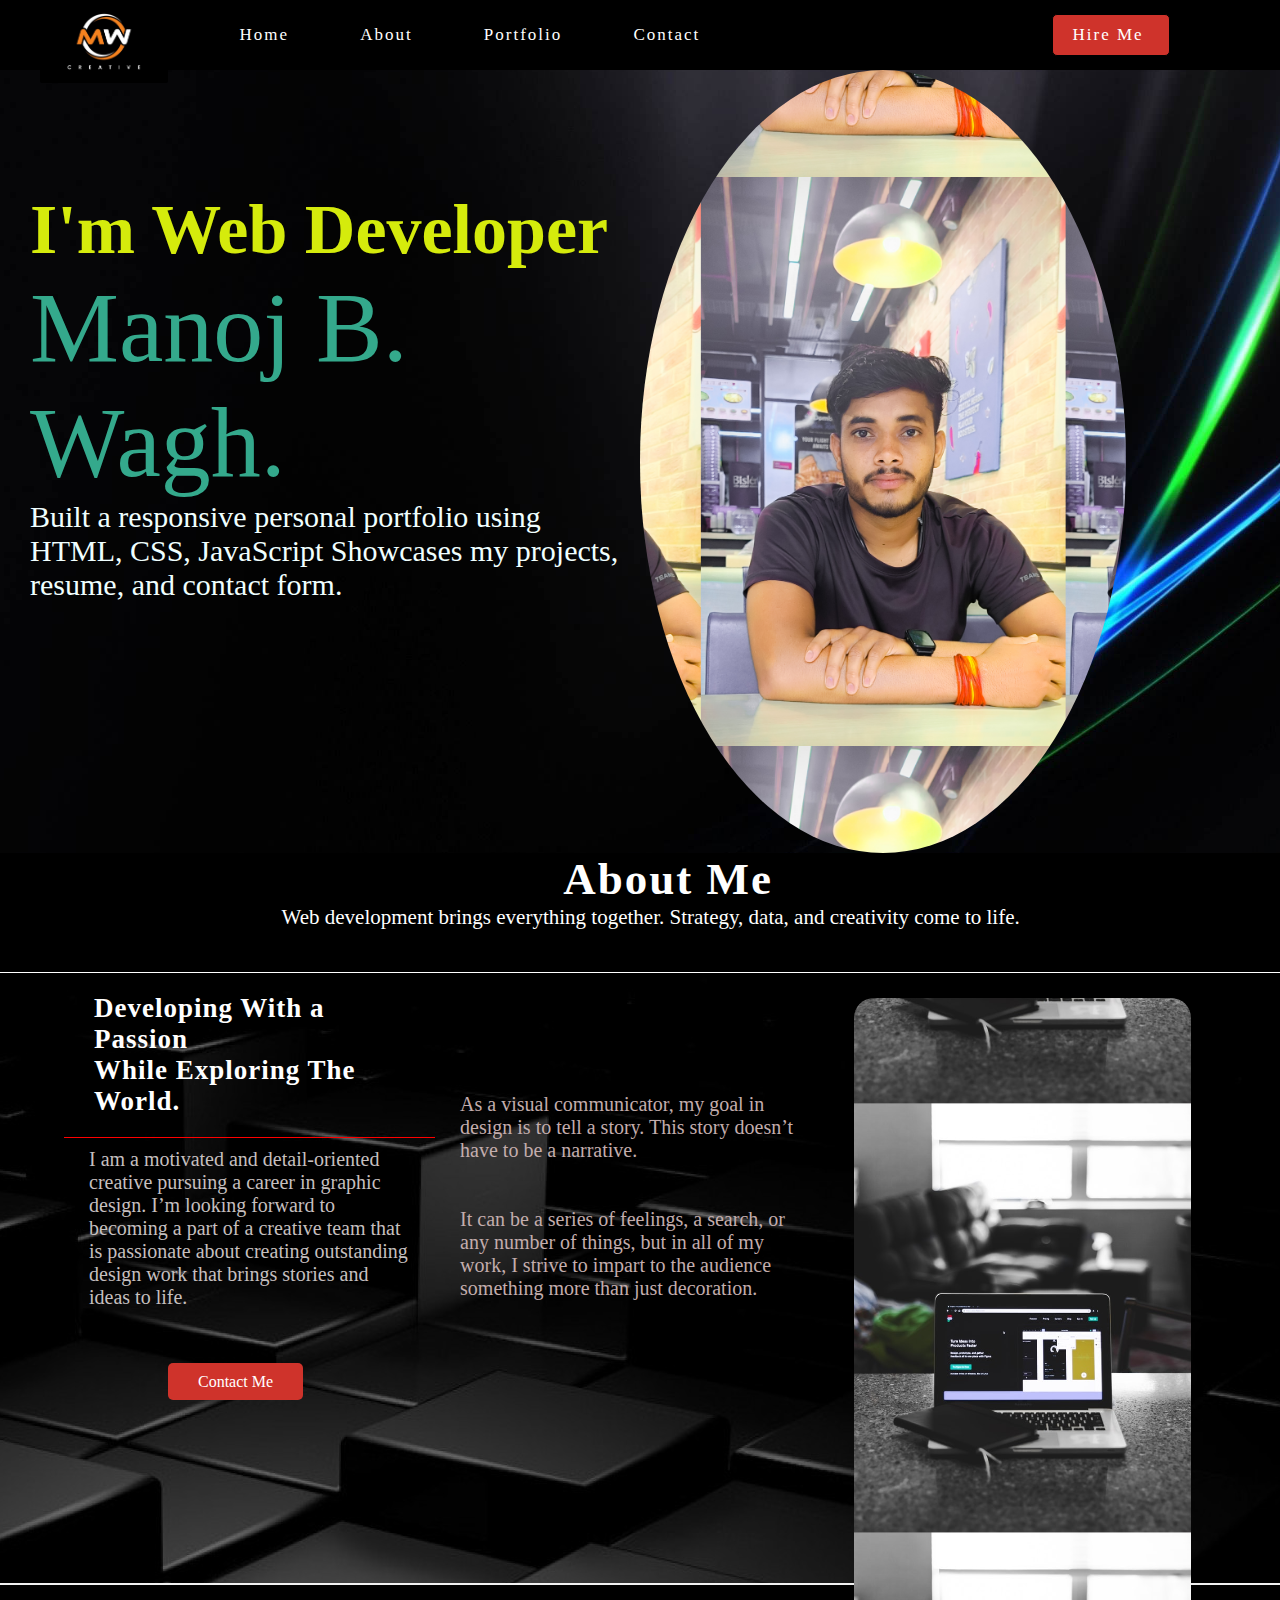
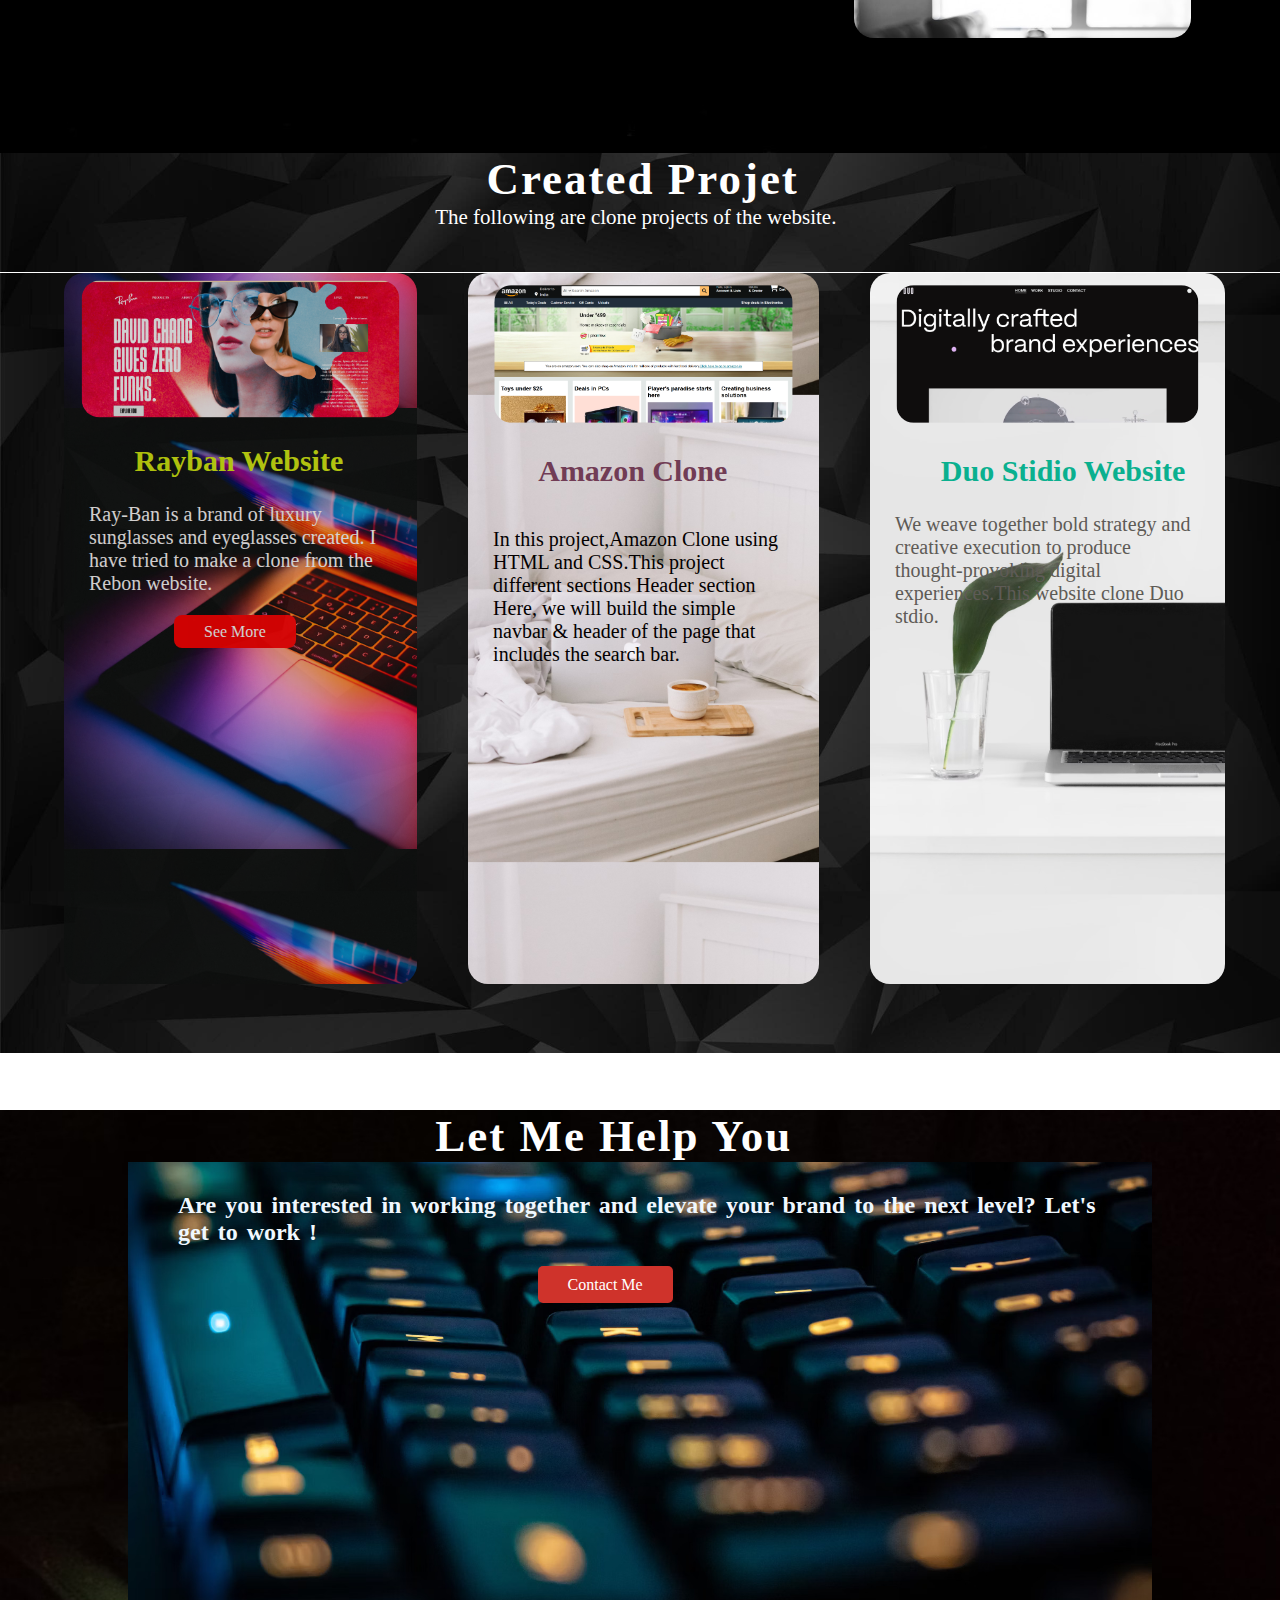
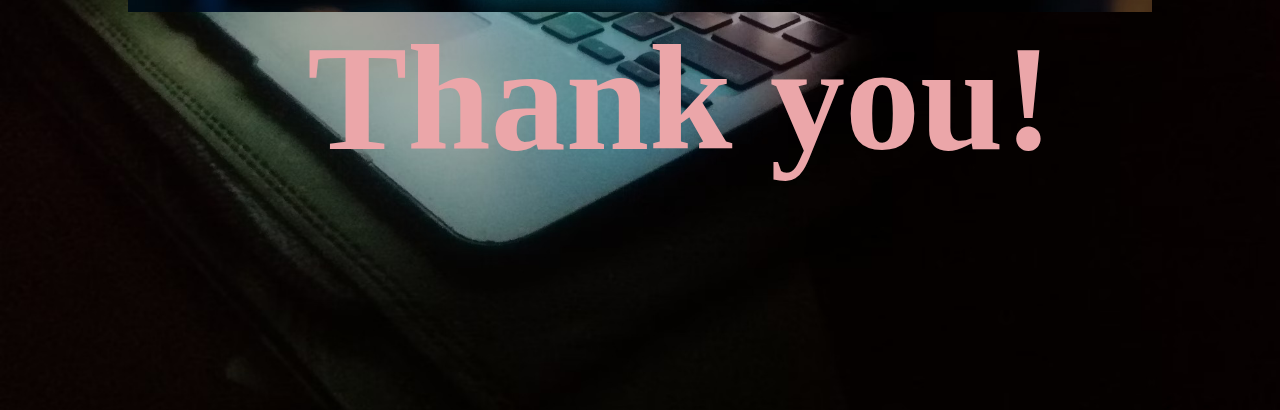
==== index.html @ 94d50176 "first commit" ====
<!DOCTYPE html>
<html lang="en">
<head>
    <meta charset="UTF-8">
    <meta name="viewport" content="width=device-width, initial-scale=1.0">
    <link rel="stylesheet" href="style.css">
    <title>Manoj Wagh Portfolio</title>
</head>
<body>
<div id="main">
<div id="logo">
    <a href="#"><img src="mw-logo.png" alt=""></a>
    <a href="#">Home</a>
    <a href="#">
        About
    </a>
    <a href="#">Portfolio</a>
    <a href="http://127.0.0.1:5500/contact.html">Contact</a>
    <a href="file:///C:/Users/LENOVO/Desktop/Website/manojportfolio/resume.pdf" id="hire">Hire Me</a>
</div>
<div id="hero">

<div id="left-part">
    <h1>I'm Web Developer<br><span>Manoj B. Wagh.</span></h1>
    <p>Built a responsive personal portfolio using HTML, CSS, JavaScript 

        Showcases my projects, resume, and contact form.</p>
</div>
<div id="right-part">
<img src="" alt="">
</div>
</div>
<div id="page2">
    <div id="about">
        <h2>About Me</h2>
        <p>Web development brings everything together. Strategy, data, and creativity come to life.</p>
    </div><div id="intro">
    <div id="part1">
        <h3>Developing With a Passion<br> While Exploring The World.</h3>
        <p>I am a motivated and detail-oriented creative pursuing a career in graphic design. I’m looking forward to becoming a part of a creative team that is passionate about creating outstanding design work that brings stories and ideas to life.</p>
        <br>
        <br> <br>
        <a id="button" href="http://127.0.0.1:5500/contact.html">Contact Me</a>
    </div>
    <div id="part2">
        <p>As a visual communicator, my goal in design is to tell a story. This story doesn’t have to be a narrative. <br><br><br>It can be a series of feelings, a search, or any number of things, but in all of my work, I strive to impart to the audience something more than just decoration.</p>
    </div>
    <div id="part3">
        
    </div>
</div>
</div>
<div id="page3">
    
        <div id="about1">
            <h2>Created Projet</h2>
            <p>The following are clone projects of the website.</p>
        </div><div id="intro1">
        <div id="part01">
            
                <img src="project1.png" alt="">
                <h2>Rayban Website</h2>
            <p>Ray-Ban is a brand of luxury sunglasses and eyeglasses created. I have tried to make a clone from the Rebon website.</p><br><a id="see" href="file:///C:/Users/LENOVO/Desktop/Website/Rayban/index.html">See More</a>
            <br> <br>
            <!-- <a id="button" href="#">Contact Me</a> -->
        </div>
        <div id="part02">
            <img src="project2.png" alt="">
            <h2>Amazon Clone</h2>
            <p>In this project,Amazon Clone using HTML and CSS.This project different sections Header section Here, we will build the simple navbar & header of the page that includes the search bar.</p>
            <!-- <a href="file:///C:/Users/LENOVO/Desktop/Website/ProjectAmzon/index.html">See More</a> -->
        </div>
        <div id="part03">
            <img src="project3.png" alt="">
            <h2>Duo Stidio Website</h2>
            <p>We weave together bold strategy and creative execution to produce thought-provoking digital experiences.This website clone Duo stdio.</p>
        </div>
    </div>
    </div>
</div>

</div>   
<div id="page6">

</div>
<div id="page7">

</div>
<div id="page8">
<div id="footer">
    <h2>Let Me Help You</h2>
    </div>
    <div id="ALL">
   <h2>Are you interested in working together and elevate your brand to the next level? Let's get to work !</h2>
   <a id="con" href="http://127.0.0.1:5500/contact.html">Contact Me</a>
   </div>
   <h2 id="th">Thank you!</h2>
</div>

</div>
</div>
</body>
</html>
---- style.css ----
*{
    margin: 0;
    padding: 0;
    box-sizing: border-box;
}
html,body{
    height: 100%;
    width: 100%;
}
#main{
    height: 100%;
    width: 100%;
    /* background-color: black; */
    background-image: url("Solid.jpg");
    background-size: cover;
    background-position: center;
}
#logo{
    height: 70px;
    width: 100vw;
    background-color: black;
    display: flex;
    justify-content: flex-start;
    align-items: center;
    gap: 4vw;
    padding-left: 20px;
    
}
#hire{
    margin-left: 300px;
    border: 1px solid black;
    padding: 10px 25px;
    border-radius: 5px;
    background-color: #CF332B;
    font-family: "canopee";
}
#logo a{
    padding-left: 20px;
    font-weight: 200;
    font-size: 17px;
    font-family: "montserrat thin";
    color: white;
    text-transform: none;
    text-decoration: none;
    letter-spacing: 2px;
    
}
#logo a:hover{
    border-bottom: 1px solid red;
    color: cornsilk;
}
#logo img{
    height: 100px;
    padding-top: 15px;
    border-radius: 2px;
}
#hero{
    height: 87%;
    width: 100%;
    /* background-color: greenyellow; */
    display: flex;
}

#left-part{
 height: 100%;
 width: 50%;
 /* background-color: #700bf4; */
 padding-top: 120px;
 padding-left: 30px;
 font-size: 35px;
color: #CF332B;
}
#left-part h1{
    color: #d5eb0c;
    /* font-family: montserrat thin; */
}
#left-part span{
    font-family: canopee;
    font-weight: 500;
    font-size: 100px;
    color: #34a98c;
}
#left-part p{
    font-size: 30px;
    font-weight: 300;
    font-family: montserrat;
    color: azure;
}
#right-part{
    height: 100%;
    width: 38%;
    background-color: red;
    border-radius: 50%;
    background-image: url("mainp.jpg");
    background-position: center;
    background-size: 75%;
   }
#page2{
    height: 100%;
    width: 100%;
    /* background-color: aqua; */
    background-image: url("back1.png");
}
#about{
    height: 120px;
    width: 100%;
    /* background-color: blue; */
    border-bottom: 1px solid white;
}
#about h2{
    margin-left: 44%;
    font-size: 45px;
    font-family: "montserrat thin";
    /* color: white; */
    letter-spacing: 2px;
    color: white;
}
#about p{
    margin-left:22%;
    font-size: 21px;
    color: white;
}
#intro{
    height: 79%;
    width: 90%;
    /* background-color: brown; */
    margin-left: 5%;
    margin-right: 5%;
    /* margin-top: 20px; */
    display: flex;
    color: white;
}
#part1{
    height: 100%;
    width: 33%;
    /* background-color: rgb(59, 215, 23); */
}
#part1 h3{
    font-family: "Editorial New Light";
    font-size: 27px;
    letter-spacing: 1px;
    padding: 20px 30px;
    border-bottom: 1px solid red;
    color: white;
}
#part1 p{
    padding: 10px 25px;
    font-size: 20px;
    color: rgb(197, 191, 191);
}
#see{
    height: 20px;
    width: 20px;
    background-color:red;
    margin-left: 110px;
    padding: 8px 30px;
    border-radius: 8px;
    text-decoration: none;
    color: white;
}
#button{
    margin: 104px;
    background-color: #CF332B;
    padding: 10px 30px;
    text-decoration: none;
    border: 1px soli crimson;
    color: white;
    border-radius: 5px;
}
#button:hover{
    background-color: #0ab08f;
}
#part2{
    height: 100%;
    width: 35%;
    /* background-color: rgb(17, 66, 225); */
}
#part2 p{
    padding: 120px 25px;
    font-size: 20px;
    color: rgb(195, 173, 173);
}
#see{
    height: 20px;
    width: 20px;
    background-color:red;
    margin-left: 110px;
    padding: 8px 30px;
    border-radius: 8px;
    text-decoration: none;
    color: white;
}
#see:hover{
    background-color: #0ab08f;
}
#part3{
    height: 90%;
    width: 30%;
    margin: 25px;
    /* background-color: rgb(223, 16, 192); */
    background-image: url("section.jpg");
    background-position: center;
    background-size: 100%;
    border-radius: 20px;
}
#page3{
    height: 100%;
    width: 100%;
  
    background-image: url("black-low.jpg");
    background-position: center;
    background-size: 100%;
    
}
#about1{
    height: 120px;
    width: 100%;
    /* background-color: blue; */
    border-bottom: 1px solid white;
  
}
#about1 h2{
    margin-left: 38%;
    font-size: 45px;
    font-family: "montserrat thin";
    /* color: white; */
    letter-spacing: 2px;
    color: white;
}
#about1 p{
    margin-left:34%;
    font-size: 21px;
    color: white;
}
#intro1{
    height: 79%;
    width: 90%;
    /* background-color: brown; */
    margin-left: 5%;
    margin-right: 5%;
    /* margin-top: 20px; */
    display: flex;
    color: white;
    gap: 4vw;
}
#part01{
    height: 100%;
    width: 33%;
    background-image: url("pro1.jpg");
    border-radius: 20px;
    background-size: 100%;
    background-position: center;
    opacity: 0.8;
}
#part01 h2{
    padding: 15px;
    padding-left: 20%;
    color: #d5eb0c;
    /* font-family: kajiro; */
    font-size: 30px;
}
#part01 h3{
    font-family: "Editorial New Light";
    font-size: 27px;
    letter-spacing: 1px;
    padding: 20px 30px;
    border-bottom: 1px solid red;
    color: white;
}
#part01 p{
    padding: 10px 25px;
    font-size: 20px;
    color: rgb(255, 251, 251);
}
#part01 img{
    height: 152px;
    /* width: 100%; */
    background-position: center;
    scale:.9;
    border-radius: 20px;
    position: relative;
    
}
#part01 img:hover{
    scale: 1;
    
}
#part02{
    height: 100%;
    width: 35%;
    background-image: url("pro2.jpg");
    background-size: 100%;
    background-position: center;
    border-radius: 20px;
}
#part02 p{
    padding: 25px;
    font-size: 20px;
    color: rgb(3, 0, 0);
}
#part03{
    height: 100%;
    width: 35%;
    background-image: url("pro3.jpg");
    background-size: 100%;
    background-position: center;
    
    border-radius: 20px;
}
#part02 img{
    scale:.85;
        height: 162px;
        /* width: 100%; */
        background-position: center;
        /* background-size: 100%; */
        border-radius: 20px;
        position: relative;
}
#part02 img:hover{
    scale: 1;
    
}
#part02 h2{
    padding: 15px;
    padding-left: 20%;
    color: #713c55;;
    /* font-family: kajiro; */
    font-size: 30px;
}
#part03 img{
    height: 162px;
    scale:.85;
    background-position: center;
    /* background-size: 100%; */
    border-radius: 20px;
    position: relative;
}
#part03 img:hover{
    scale: 1;
    
}
#part03 p{
    padding: 10px 25px;
    font-size: 20px;
    color: rgb(94, 91, 86);
}
#part03 h2{
    padding: 15px;
    padding-left: 20%;
    color: #0ab08f;
    /* font-family: kajiro; */
    font-size: 30px;
}
/* Contact Me Code */
#main2{
    height: 100%;
    width: 100%;
    background-color: #0ab08f;
}
#intro11{
    height: 40%;
    width: 100%;
    background-color: #3E5A74;
    display: flex;
}
#righ{
    height: 100%;
    width: 50%;
    /* background-color: red; */
}
#righ h1{
    padding-top: 50px;
    padding-left: 30px;
    font-size: 50px;
    color: white;
    font-family:system-ui, -apple-system, BlinkMacSystemFont, 'Segoe UI', Roboto, Oxygen, Ubuntu, Cantarell, 'Open Sans', 'Helvetica Neue', sans-serif;
}
#righ p{
    padding-top: 10px;
    padding-left: 30px;
    font-size: 25px;
    font-family: 'Segoe UI', Tahoma, Geneva, Verdana, sans-serif;
}

#lef{
    height: 100%;
    width: 50%;
    border: 1px solid white;
    border-bottom-left-radius: 60%;
    border-top-left-radius: 50%;
    background-image: url("getintouch.jpg");
    background-position: center;
    background-size: 100%;
}
#elem{
    height: 60%;
    width: 100%;
    background-image: url("bwallpaper.jpg");
    display: flex;
}
#p1{
    height: 100%;
    width: 34%;
    /* background-color: #0ab08f; */
}
#p1 img{
    background-size: 100%;
    height: 150px;
    padding: 30px 140px;
}
#p2{
    height: 100%;
    width: 33%;
    /* background-color: #e3ab10; */
}
#p2 img{
    background-size: 100%;
    height: 150px;
    padding: 30px 140px;
}
#p3{
    height: 100%;
    width: 34%;
    /* background-color: #f50ef5; */
}
#p3 img{
    background-size: 100%;
    height: 150px;
    padding: 30px 140px;
}
#box1{
    margin-left: 3%;
    height: 190px;
    width: 400px;
    /* background-color: #CF332B; */
    text-align: center;
}
#box1 a{
    text-decoration: none;
    font-family: montserrat thin;
    font-size: 40px;
    color: white;
    
}
#box2{
    margin-left: 1.6%;
    height: 190px;
    width: 400px;
    text-align: center;
    /* background-color: #CF332B; */
}
#box2 a{
    text-decoration: none;
    font-family: montserrat thin;
    font-size: 40px;
    color: white;
}
#box3{
    margin-left: 3%;
    height: 190px;
    width: 400px;
    /* background-color: #CF332B; */
}
#box3 a{
    text-decoration: none;
    font-family: montserrat thin;
    font-size: 40px;
    color: white;
}
#bpage {
    margin-left: 25px;
    padding: 0px 30px;
    border: 1px solid coral;
    font-size: 20px;
    background-color:coral;
    border-radius: 10px;
}
#page6{
    height: 100%;
    width: 100%;
    /* background-color: red; */
}
#page7{
    height: 100%;
    width: 100%;
    /* background-color: red; */
}
#page8{
    height: 100%;
    width: 100%;
    background-image: url("foot.jpg");
    
    background-position: center;
    background-size: 100%;
    /* background-color: red; */
}
#Education{
    
        height: 120px;
        width: 100%;
        /* background-color: blue; */
        border-bottom: 1px solid white;

}
#footer{
    margin-top: 10px;
    padding-left: 34%;
    font-size: 30px;
    font-family: "montserrat thin";
    /* color: white; */
    letter-spacing: 2px;
    color: white;
   
}
#ALL{
    height: 50%;
    width: 80%;
    background-color: black;
    margin-left: 10%;
    background-image: url("key.jpg");
    background-position: center;
    background-size: 100%;
}
#ALL h2{
    padding: 30px 50px;
    word-spacing: 3px;
    color: aliceblue;
    font-family: montserrat thin;
}
#th{
    color: #eba6a9;
    font-size: 150px;
    padding-left: 24%;
}
#con{
    margin-top: 60px;
    margin: 40%;
    background-color: #CF332B;
    padding: 10px 30px;
    text-decoration: none;
    border: 1px soli crimson;
    color: white;
    border-radius: 5px;
  
}
#con:hover{
    background-color: #0ab08f;
}
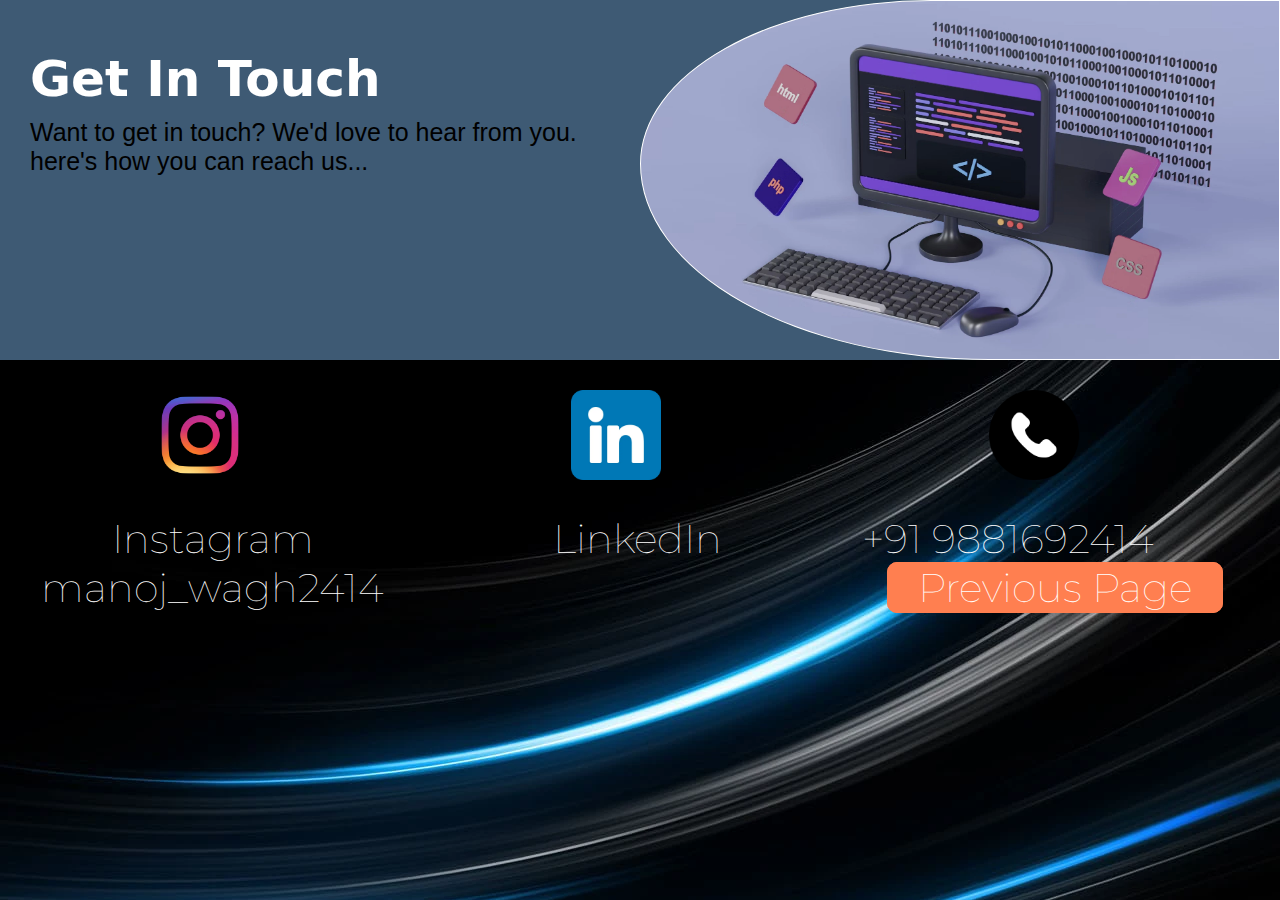
==== commit 4c3be38d: "Add files via upload" ====
--- a/index.html
+++ b/index.html
@@ -1,103 +1,44 @@
-<!DOCTYPE html>
-<html lang="en">
-<head>
-    <meta charset="UTF-8">
-    <meta name="viewport" content="width=device-width, initial-scale=1.0">
-    <link rel="stylesheet" href="style.css">
-    <title>Manoj Wagh Portfolio</title>
-</head>
-<body>
-<div id="main">
-<div id="logo">
-    <a href="#"><img src="mw-logo.png" alt=""></a>
-    <a href="#">Home</a>
-    <a href="#">
-        About
-    </a>
-    <a href="#">Portfolio</a>
-    <a href="http://127.0.0.1:5500/contact.html">Contact</a>
-    <a href="file:///C:/Users/LENOVO/Desktop/Website/manojportfolio/resume.pdf" id="hire">Hire Me</a>
-</div>
-<div id="hero">
-
-<div id="left-part">
-    <h1>I'm Web Developer<br><span>Manoj B. Wagh.</span></h1>
-    <p>Built a responsive personal portfolio using HTML, CSS, JavaScript 
-
-        Showcases my projects, resume, and contact form.</p>
-</div>
-<div id="right-part">
-<img src="" alt="">
-</div>
-</div>
-<div id="page2">
-    <div id="about">
-        <h2>About Me</h2>
-        <p>Web development brings everything together. Strategy, data, and creativity come to life.</p>
-    </div><div id="intro">
-    <div id="part1">
-        <h3>Developing With a Passion<br> While Exploring The World.</h3>
-        <p>I am a motivated and detail-oriented creative pursuing a career in graphic design. I’m looking forward to becoming a part of a creative team that is passionate about creating outstanding design work that brings stories and ideas to life.</p>
-        <br>
-        <br> <br>
-        <a id="button" href="http://127.0.0.1:5500/contact.html">Contact Me</a>
-    </div>
-    <div id="part2">
-        <p>As a visual communicator, my goal in design is to tell a story. This story doesn’t have to be a narrative. <br><br><br>It can be a series of feelings, a search, or any number of things, but in all of my work, I strive to impart to the audience something more than just decoration.</p>
-    </div>
-    <div id="part3">
-        
-    </div>
-</div>
-</div>
-<div id="page3">
-    
-        <div id="about1">
-            <h2>Created Projet</h2>
-            <p>The following are clone projects of the website.</p>
-        </div><div id="intro1">
-        <div id="part01">
-            
-                <img src="project1.png" alt="">
-                <h2>Rayban Website</h2>
-            <p>Ray-Ban is a brand of luxury sunglasses and eyeglasses created. I have tried to make a clone from the Rebon website.</p><br><a id="see" href="file:///C:/Users/LENOVO/Desktop/Website/Rayban/index.html">See More</a>
-            <br> <br>
-            <!-- <a id="button" href="#">Contact Me</a> -->
-        </div>
-        <div id="part02">
-            <img src="project2.png" alt="">
-            <h2>Amazon Clone</h2>
-            <p>In this project,Amazon Clone using HTML and CSS.This project different sections Header section Here, we will build the simple navbar & header of the page that includes the search bar.</p>
-            <!-- <a href="file:///C:/Users/LENOVO/Desktop/Website/ProjectAmzon/index.html">See More</a> -->
-        </div>
-        <div id="part03">
-            <img src="project3.png" alt="">
-            <h2>Duo Stidio Website</h2>
-            <p>We weave together bold strategy and creative execution to produce thought-provoking digital experiences.This website clone Duo stdio.</p>
-        </div>
-    </div>
-    </div>
-</div>
-
-</div>   
-<div id="page6">
-
-</div>
-<div id="page7">
-
-</div>
-<div id="page8">
-<div id="footer">
-    <h2>Let Me Help You</h2>
-    </div>
-    <div id="ALL">
-   <h2>Are you interested in working together and elevate your brand to the next level? Let's get to work !</h2>
-   <a id="con" href="http://127.0.0.1:5500/contact.html">Contact Me</a>
-   </div>
-   <h2 id="th">Thank you!</h2>
-</div>
-
-</div>
-</div>
-</body>
+<!DOCTYPE html>
+<html lang="en">
+<head>
+    <meta charset="UTF-8">
+    <meta name="viewport" content="width=device-width, initial-scale=1.0">
+    <title>Contact Me</title>
+    <link rel="stylesheet" href="style.css">
+</head>
+<body>
+    <div id="main2">
+ <div id="intro11">
+    <div id="righ">
+        <h1>Get In Touch</h1>
+        <p>Want to get in touch? We'd love to hear from you. here's how you can reach us...</p>
+    </div>
+    <div id="lef">
+    </div>
+ </div>
+ <div id="elem">
+    <div id="p1">
+        <img src="instagram.webp" alt="">
+        <div id="box1">
+            <a href="https://www.instagram.com/manoj_wagh2414/?__pwa=1">Instagram<br>manoj_wagh2414</a>
+        </div>
+    </div>
+    <div id="p2">
+        <img src="linkedin.webp" alt="">
+        <div id="box2">
+            <a href="https://www.linkedin.com/in/manoj-bhagwan-wagh-63537a26a/?trk=public-profile-join-page">LinkedIn</a>
+            
+        </div>
+    </div>
+    <div id="p3">
+        <img src="call.webp" alt="">
+        <div id="box3">
+            <a href="#">+91  9881692414</a>
+            <a id="bpage" href="http://127.0.0.1:5500/index.html">Previous Page</a>
+        </div>
+    </div>
+ </div>
+    </div>
+    
+</body>
 </html>--- a/style.css
+++ b/style.css
@@ -1,3 +1,8 @@
+@font-face {
+    font-family: montserrat thin;
+    src: url("AnyConv.com__JTUSjIg1_i6t8kCHKm459Wlhyw.woff");
+}
+
 *{
     margin: 0;
     padding: 0;
@@ -11,7 +16,7 @@
     height: 100%;
     width: 100%;
     /* background-color: black; */
-    background-image: url("Solid.jpg");
+    background-image: url("Solid.webp");
     background-size: cover;
     background-position: center;
 }
@@ -91,7 +96,7 @@
     width: 38%;
     background-color: red;
     border-radius: 50%;
-    background-image: url("mainp.jpg");
+    background-image: url("mainp.webp");
     background-position: center;
     background-size: 75%;
    }
@@ -99,7 +104,7 @@
     height: 100%;
     width: 100%;
     /* background-color: aqua; */
-    background-image: url("back1.png");
+    background-image: url("back1.webp");
 }
 #about{
     height: 120px;
@@ -198,7 +203,7 @@
     width: 30%;
     margin: 25px;
     /* background-color: rgb(223, 16, 192); */
-    background-image: url("section.jpg");
+    background-image: url("section.webp");
     background-position: center;
     background-size: 100%;
     border-radius: 20px;
@@ -246,7 +251,7 @@
 #part01{
     height: 100%;
     width: 33%;
-    background-image: url("pro1.jpg");
+    background-image: url("pro1.webp");
     border-radius: 20px;
     background-size: 100%;
     background-position: center;
@@ -288,7 +293,7 @@
 #part02{
     height: 100%;
     width: 35%;
-    background-image: url("pro2.jpg");
+    background-image: url("pro2.webp");
     background-size: 100%;
     background-position: center;
     border-radius: 20px;
@@ -301,7 +306,7 @@
 #part03{
     height: 100%;
     width: 35%;
-    background-image: url("pro3.jpg");
+    background-image: url("pro3.webp");
     background-size: 100%;
     background-position: center;
     
@@ -388,14 +393,14 @@
     border: 1px solid white;
     border-bottom-left-radius: 60%;
     border-top-left-radius: 50%;
-    background-image: url("getintouch.jpg");
+    background-image: url("getintouch.webp");
     background-position: center;
     background-size: 100%;
 }
 #elem{
     height: 60%;
     width: 100%;
-    background-image: url("bwallpaper.jpg");
+    background-image: url("bwallpaper.webp");
     display: flex;
 }
 #p1{
@@ -488,7 +493,7 @@
 #page8{
     height: 100%;
     width: 100%;
-    background-image: url("foot.jpg");
+    background-image: url("foot.webp");
     
     background-position: center;
     background-size: 100%;
@@ -517,7 +522,7 @@
     width: 80%;
     background-color: black;
     margin-left: 10%;
-    background-image: url("key.jpg");
+    background-image: url("key.webp");
     background-position: center;
     background-size: 100%;
 }
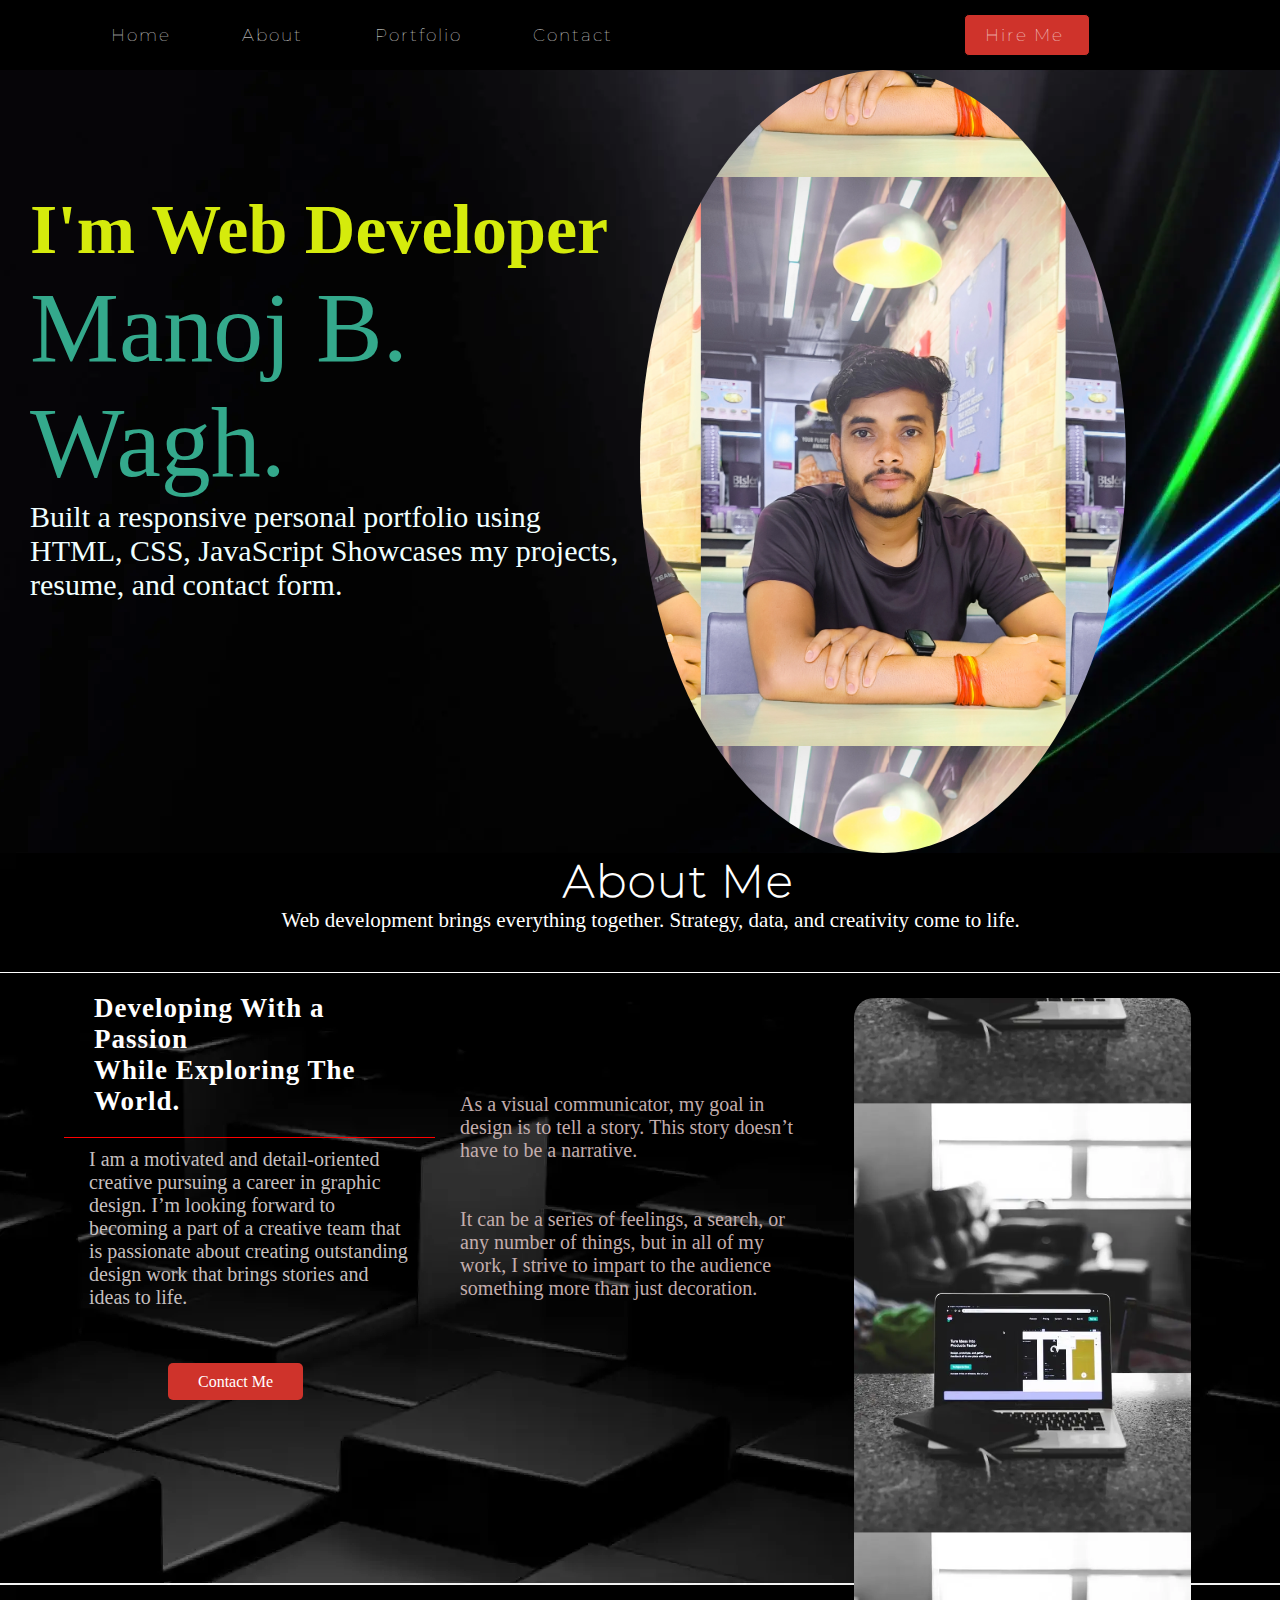
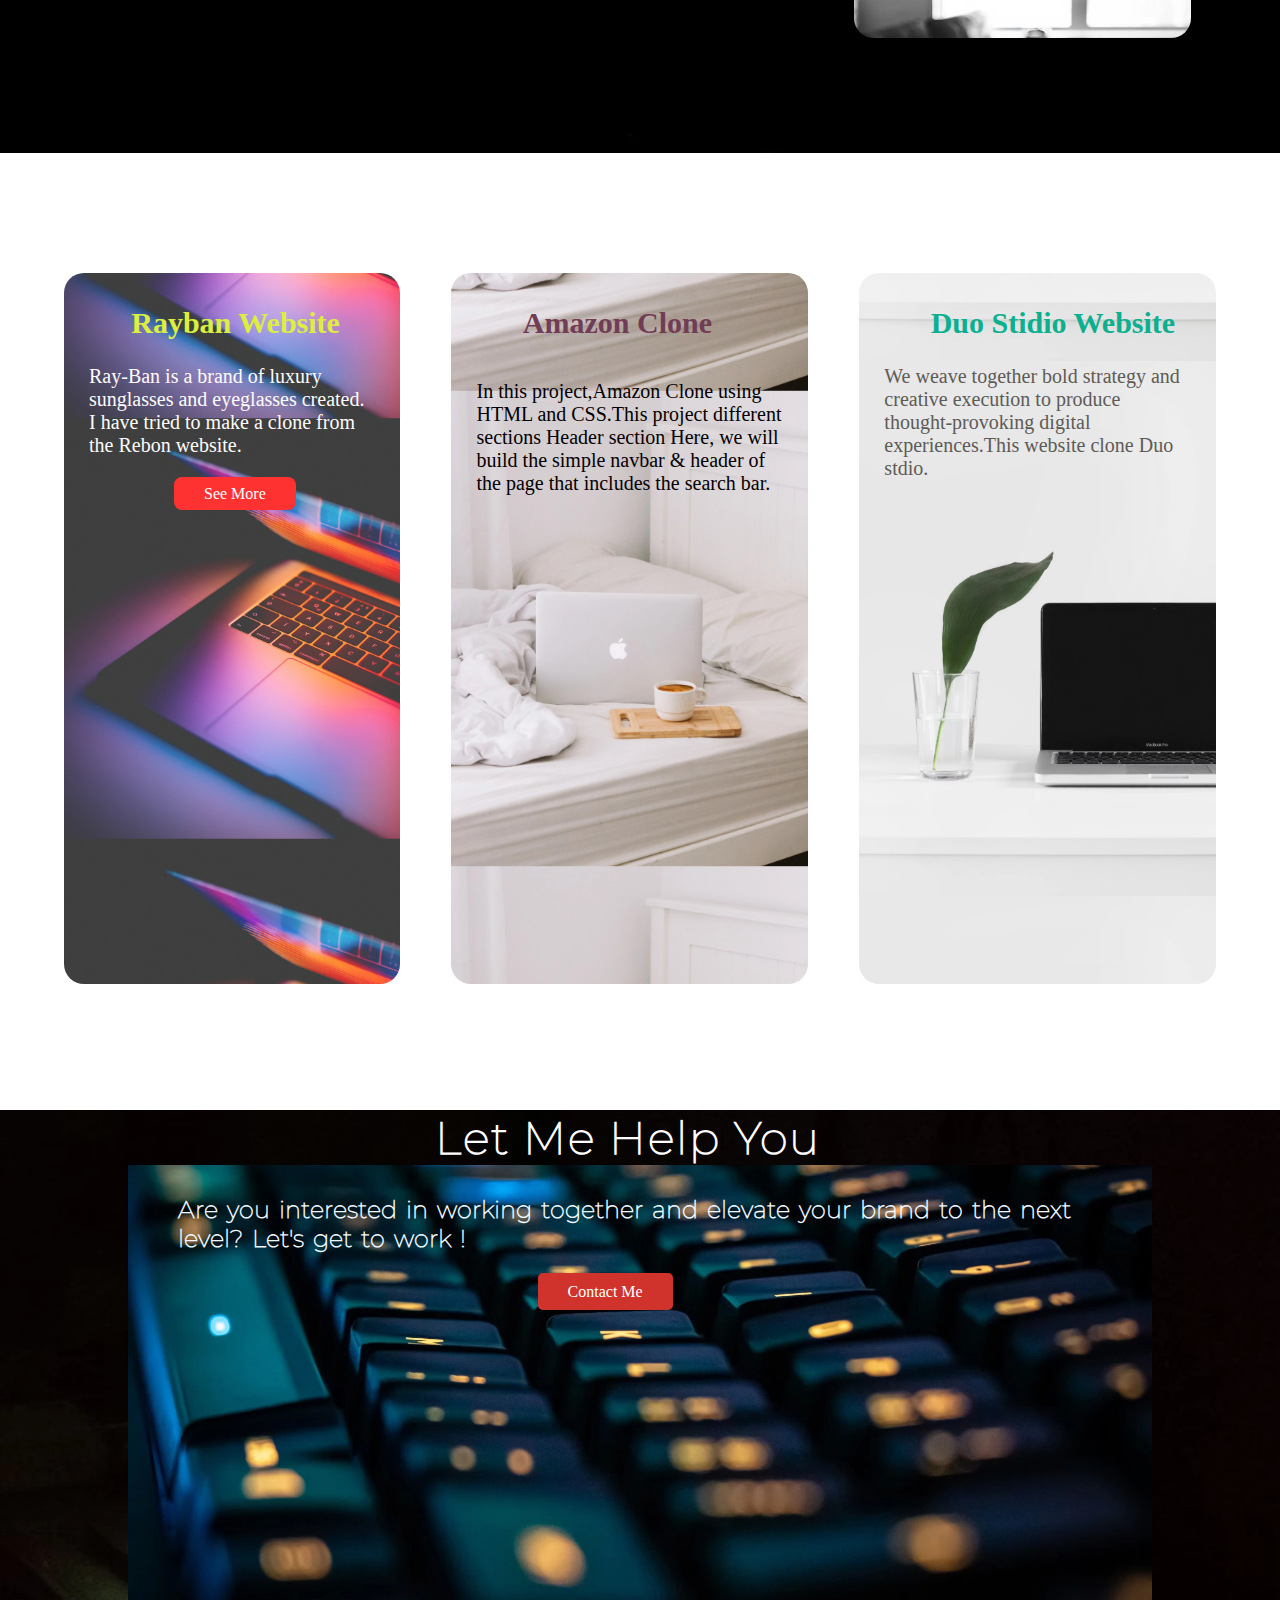
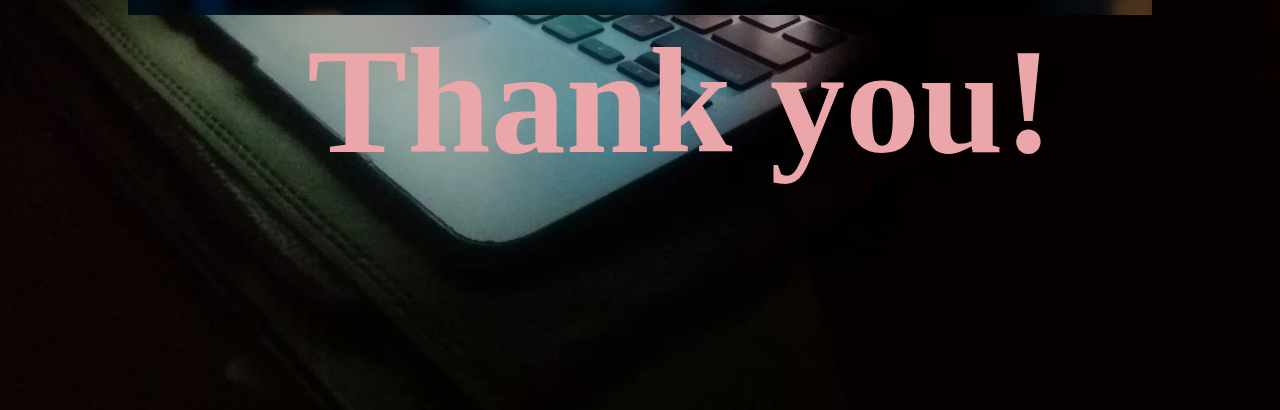
==== commit 5d737680: "Add files via upload" ====
--- a/index.html
+++ b/index.html
@@ -3,42 +3,101 @@
 <head>
     <meta charset="UTF-8">
     <meta name="viewport" content="width=device-width, initial-scale=1.0">
-    <title>Contact Me</title>
     <link rel="stylesheet" href="style.css">
+    <title>Manoj Wagh Portfolio</title>
 </head>
 <body>
-    <div id="main2">
- <div id="intro11">
-    <div id="righ">
-        <h1>Get In Touch</h1>
-        <p>Want to get in touch? We'd love to hear from you. here's how you can reach us...</p>
+<div id="main">
+<div id="logo">
+    <a href="#"><img src="mw-logo.png" alt=""></a>
+    <a href="#">Home</a>
+    <a href="#">
+        About
+    </a>
+    <a href="#">Portfolio</a>
+    <a href="http://127.0.0.1:5500/contact.html">Contact</a>
+    <a href="file:///C:/Users/LENOVO/Desktop/Website/manojportfolio/resume.pdf" id="hire">Hire Me</a>
+</div>
+<div id="hero">
+
+<div id="left-part">
+    <h1>I'm Web Developer<br><span>Manoj B. Wagh.</span></h1>
+    <p>Built a responsive personal portfolio using HTML, CSS, JavaScript 
+
+        Showcases my projects, resume, and contact form.</p>
+</div>
+<div id="right-part">
+<img src="" alt="">
+</div>
+</div>
+<div id="page2">
+    <div id="about">
+        <h2>About Me</h2>
+        <p>Web development brings everything together. Strategy, data, and creativity come to life.</p>
+    </div><div id="intro">
+    <div id="part1">
+        <h3>Developing With a Passion<br> While Exploring The World.</h3>
+        <p>I am a motivated and detail-oriented creative pursuing a career in graphic design. I’m looking forward to becoming a part of a creative team that is passionate about creating outstanding design work that brings stories and ideas to life.</p>
+        <br>
+        <br> <br>
+        <a id="button" href="http://127.0.0.1:5500/contact.html">Contact Me</a>
     </div>
-    <div id="lef">
+    <div id="part2">
+        <p>As a visual communicator, my goal in design is to tell a story. This story doesn’t have to be a narrative. <br><br><br>It can be a series of feelings, a search, or any number of things, but in all of my work, I strive to impart to the audience something more than just decoration.</p>
     </div>
- </div>
- <div id="elem">
-    <div id="p1">
-        <img src="instagram.webp" alt="">
-        <div id="box1">
-            <a href="https://www.instagram.com/manoj_wagh2414/?__pwa=1">Instagram<br>manoj_wagh2414</a>
+    <div id="part3">
+        
+    </div>
+</div>
+</div>
+<div id="page3">
+    
+        <div id="about1">
+            <h2>Created Projet</h2>
+            <p>The following are clone projects of the website.</p>
+        </div><div id="intro1">
+        <div id="part01">
+            
+                <img src="project1.png" alt="">
+                <h2>Rayban Website</h2>
+            <p>Ray-Ban is a brand of luxury sunglasses and eyeglasses created. I have tried to make a clone from the Rebon website.</p><br><a id="see" href="file:///C:/Users/LENOVO/Desktop/Website/Rayban/index.html">See More</a>
+            <br> <br>
+            <!-- <a id="button" href="#">Contact Me</a> -->
+        </div>
+        <div id="part02">
+            <img src="project2.png" alt="">
+            <h2>Amazon Clone</h2>
+            <p>In this project,Amazon Clone using HTML and CSS.This project different sections Header section Here, we will build the simple navbar & header of the page that includes the search bar.</p>
+            <!-- <a href="file:///C:/Users/LENOVO/Desktop/Website/ProjectAmzon/index.html">See More</a> -->
+        </div>
+        <div id="part03">
+            <img src="project3.png" alt="">
+            <h2>Duo Stidio Website</h2>
+            <p>We weave together bold strategy and creative execution to produce thought-provoking digital experiences.This website clone Duo stdio.</p>
         </div>
     </div>
-    <div id="p2">
-        <img src="linkedin.webp" alt="">
-        <div id="box2">
-            <a href="https://www.linkedin.com/in/manoj-bhagwan-wagh-63537a26a/?trk=public-profile-join-page">LinkedIn</a>
-            
-        </div>
     </div>
-    <div id="p3">
-        <img src="call.webp" alt="">
-        <div id="box3">
-            <a href="#">+91  9881692414</a>
-            <a id="bpage" href="http://127.0.0.1:5500/index.html">Previous Page</a>
-        </div>
+</div>
+
+</div>   
+<div id="page6">
+
+</div>
+<div id="page7">
+
+</div>
+<div id="page8">
+<div id="footer">
+    <h2>Let Me Help You</h2>
     </div>
- </div>
-    </div>
-    
+    <div id="ALL">
+   <h2>Are you interested in working together and elevate your brand to the next level? Let's get to work !</h2>
+   <a id="con" href="http://127.0.0.1:5500/contact.html">Contact Me</a>
+   </div>
+   <h2 id="th">Thank you!</h2>
+</div>
+
+</div>
+</div>
 </body>
 </html>